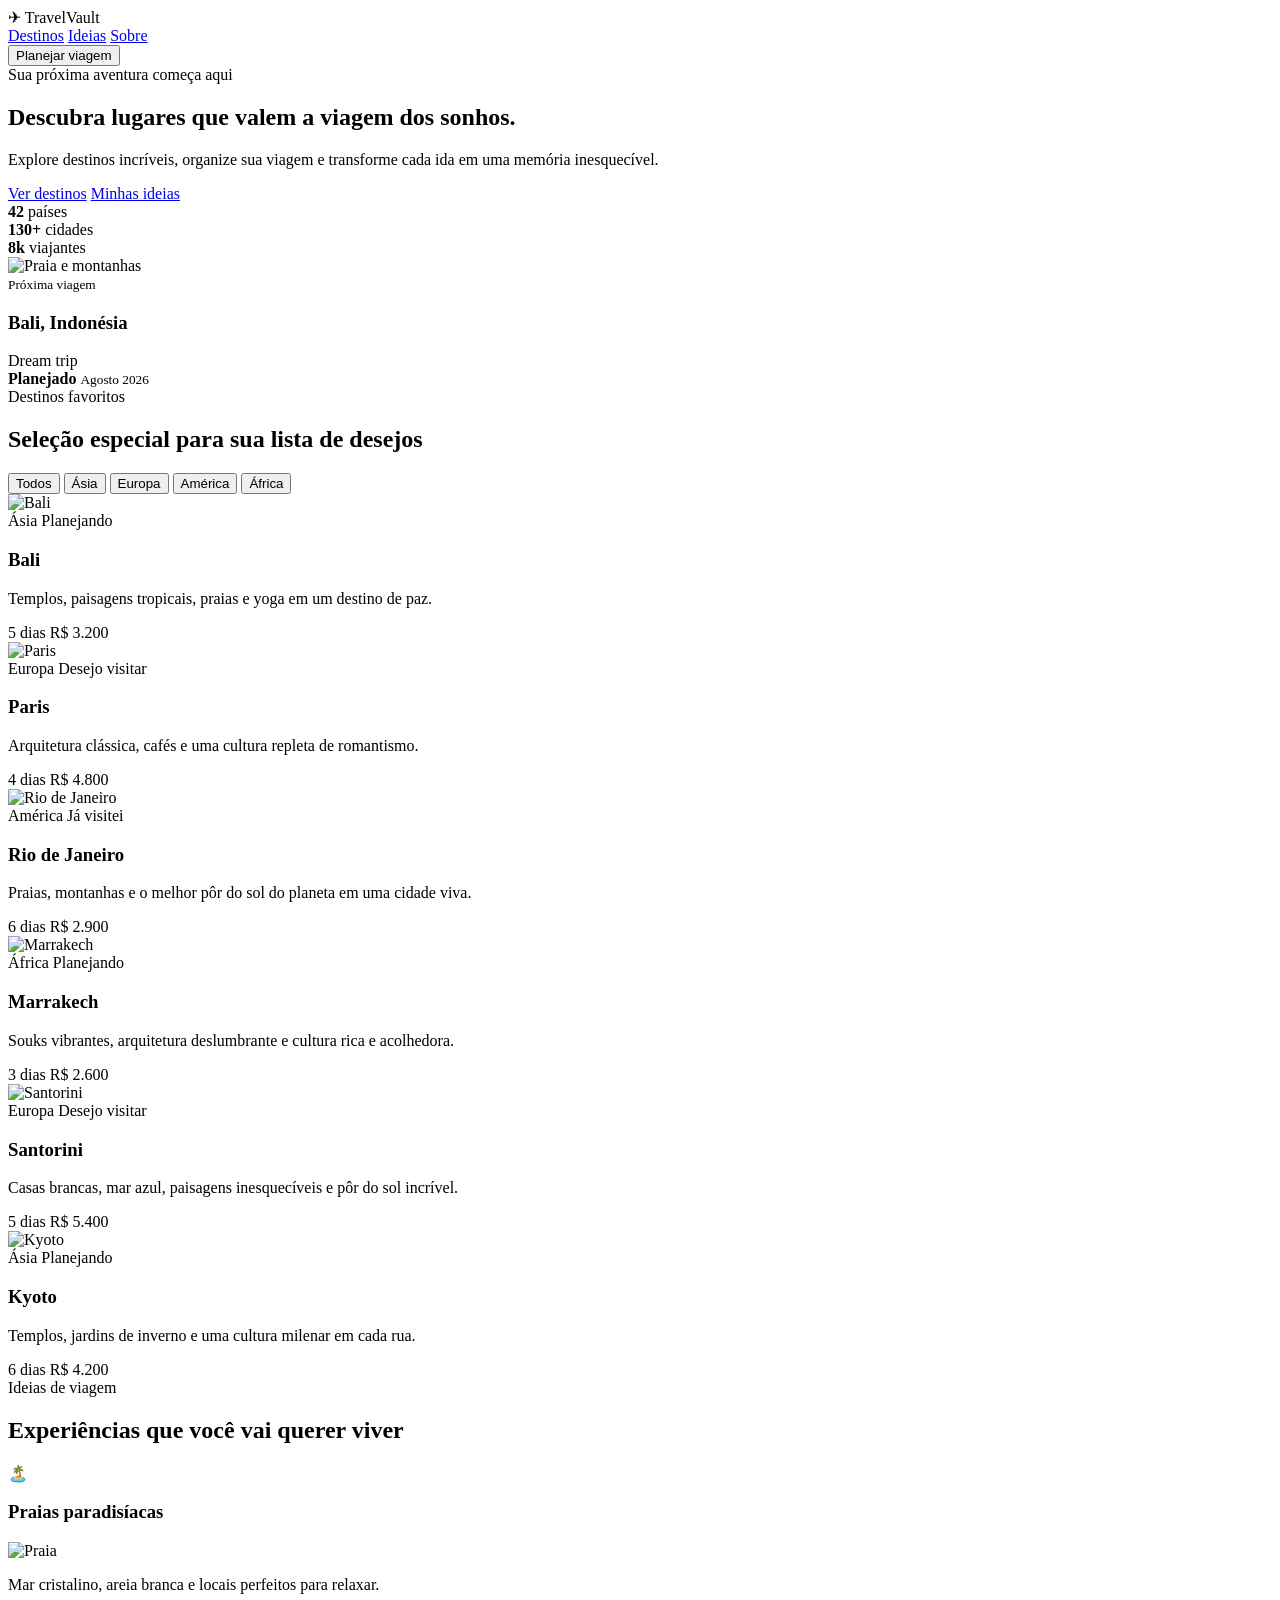
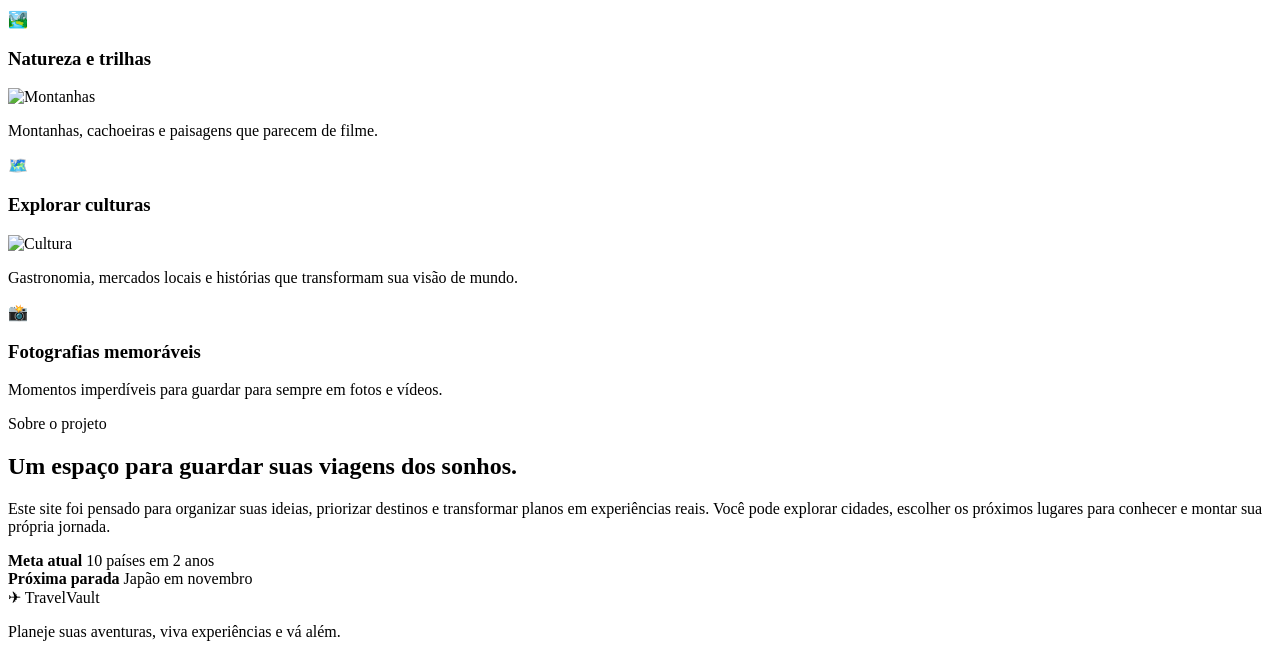
==== Site 2.0/index.html @ f5f11432 "estrutura incial do projeto" ====
<!DOCTYPE html>
<html lang="pt-BR">
  <head>
    <meta charset="UTF-8" />
    <meta name="viewport" content="width=device-width, initial-scale=1.0" />
    <title>Travel Vault</title>
    <meta
      name="description"
      content="Site de viagens para planejar destinos dos sonhos, itinerários e experiências incríveis."
    />
    <link rel="preconnect" href="https://fonts.googleapis.com" />
    <link rel="preconnect" href="https://fonts.gstatic.com" crossorigin />
    <link
      href="https://fonts.googleapis.com/css2?family=Poppins:wght@400;500;600;700;800&display=swap"
      rel="stylesheet"
    />
    <link rel="stylesheet" href="styles.css" />
  </head>
  <body>
    <header class="topbar">
      <div class="container nav">
        <div class="brand">
          <span class="brand-mark">✈</span>
          <span>TravelVault</span>
        </div>
        <nav class="menu">
          <a href="#destinos">Destinos</a>
          <a href="#ideias">Ideias</a>
          <a href="#sobre">Sobre</a>
        </nav>
        <button class="btn btn-primary">Planejar viagem</button>
      </div>
    </header>

    <main>
      <section class="hero">
        <div class="container hero-inner">
          <div class="hero-copy">
            <span class="eyebrow">Sua próxima aventura começa aqui</span>
            <h1>Descubra lugares que valem a viagem dos sonhos.</h1>
            <p>
              Explore destinos incríveis, organize sua viagem e transforme cada
              ida em uma memória inesquecível.
            </p>
            <div class="hero-actions">
              <a href="#destinos" class="btn btn-primary">Ver destinos</a>
              <a href="#ideias" class="btn btn-secondary">Minhas ideias</a>
            </div>

            <div class="stats">
              <div>
                <strong>42</strong>
                <span>países</span>
              </div>
              <div>
                <strong>130+</strong>
                <span>cidades</span>
              </div>
              <div>
                <strong>8k</strong>
                <span>viajantes</span>
              </div>
            </div>
          </div>

          <div class="hero-visual">
            <div class="trip-card highlight">
              <img
                src="https://images.unsplash.com/photo-1501785888041-af3ef285b470?auto=format&fit=crop&w=900&q=80"
                alt="Praia e montanhas"
              />
              <div class="trip-info">
                <div>
                  <small>Próxima viagem</small>
                  <h3>Bali, Indonésia</h3>
                </div>
                <span class="badge">Dream trip</span>
              </div>
            </div>
            <div class="floating-card">
              <span class="dot"></span>
              <div>
                <strong>Planejado</strong>
                <small>Agosto 2026</small>
              </div>
            </div>
          </div>
        </div>
      </section>

      <section class="section" id="destinos">
        <div class="container">
          <div class="section-head">
            <div>
              <span class="eyebrow">Destinos favoritos</span>
              <h2>Seleção especial para sua lista de desejos</h2>
            </div>
            <div class="filter-group" aria-label="Filtros de destinos">
              <button class="filter-btn active" data-filter="all">Todos</button>
              <button class="filter-btn" data-filter="asia">Ásia</button>
              <button class="filter-btn" data-filter="europa">Europa</button>
              <button class="filter-btn" data-filter="america">América</button>
              <button class="filter-btn" data-filter="africa">África</button>
            </div>
          </div>

          <div class="destinations-grid" id="destination-list">
            <article class="destination-card" data-category="asia">
              <img
                src="https://images.unsplash.com/photo-1493246507139-91e8fad9978e?auto=format&fit=crop&w=900&q=80"
                alt="Bali"
              />
              <div class="card-body">
                <div class="card-topline">
                  <span class="tag">Ásia</span>
                  <span class="status status-planning">Planejando</span>
                </div>
                <h3>Bali</h3>
                <p>Templos, paisagens tropicais, praias e yoga em um destino de paz.</p>
                <div class="meta-row">
                  <span>5 dias</span>
                  <span>R$ 3.200</span>
                </div>
              </div>
            </article>

            <article class="destination-card" data-category="europa">
              <img
                src="https://images.unsplash.com/photo-1505761671935-60eb3f24f0f3?auto=format&fit=crop&w=900&q=80"
                alt="Paris"
              />
              <div class="card-body">
                <div class="card-topline">
                  <span class="tag">Europa</span>
                  <span class="status status-wishlist">Desejo visitar</span>
                </div>
                <h3>Paris</h3>
                <p>Arquitetura clássica, cafés e uma cultura repleta de romantismo.</p>
                <div class="meta-row">
                  <span>4 dias</span>
                  <span>R$ 4.800</span>
                </div>
              </div>
            </article>

            <article class="destination-card" data-category="america">
              <img
                src="https://images.unsplash.com/photo-1502602898657-3e91760cbb34?auto=format&fit=crop&w=900&q=80"
                alt="Rio de Janeiro"
              />
              <div class="card-body">
                <div class="card-topline">
                  <span class="tag">América</span>
                  <span class="status status-visited">Já visitei</span>
                </div>
                <h3>Rio de Janeiro</h3>
                <p>Praias, montanhas e o melhor pôr do sol do planeta em uma cidade viva.</p>
                <div class="meta-row">
                  <span>6 dias</span>
                  <span>R$ 2.900</span>
                </div>
              </div>
            </article>

            <article class="destination-card" data-category="africa">
              <img
                src="https://images.unsplash.com/photo-1516026672322-bc52d61a55d5?auto=format&fit=crop&w=900&q=80"
                alt="Marrakech"
              />
              <div class="card-body">
                <div class="card-topline">
                  <span class="tag">África</span>
                  <span class="status status-planning">Planejando</span>
                </div>
                <h3>Marrakech</h3>
                <p>Souks vibrantes, arquitetura deslumbrante e cultura rica e acolhedora.</p>
                <div class="meta-row">
                  <span>3 dias</span>
                  <span>R$ 2.600</span>
                </div>
              </div>
            </article>

            <article class="destination-card" data-category="europa">
              <img
                src="https://images.unsplash.com/photo-1523906834658-6e24ef2386f9?auto=format&fit=crop&w=900&q=80"
                alt="Santorini"
              />
              <div class="card-body">
                <div class="card-topline">
                  <span class="tag">Europa</span>
                  <span class="status status-wishlist">Desejo visitar</span>
                </div>
                <h3>Santorini</h3>
                <p>Casas brancas, mar azul, paisagens inesquecíveis e pôr do sol incrível.</p>
                <div class="meta-row">
                  <span>5 dias</span>
                  <span>R$ 5.400</span>
                </div>
              </div>
            </article>

            <article class="destination-card" data-category="asia">
              <img
                src="https://images.unsplash.com/photo-1528164344705-47542687000d?auto=format&fit=crop&w=900&q=80"
                alt="Kyoto"
              />
              <div class="card-body">
                <div class="card-topline">
                  <span class="tag">Ásia</span>
                  <span class="status status-planning">Planejando</span>
                </div>
                <h3>Kyoto</h3>
                <p>Templos, jardins de inverno e uma cultura milenar em cada rua.</p>
                <div class="meta-row">
                  <span>6 dias</span>
                  <span>R$ 4.200</span>
                </div>
              </div>
            </article>
          </div>
        </div>
      </section>

      <section class="section ideas" id="ideias">
        <div class="container">
          <div class="section-head narrow">
            <div>
              <span class="eyebrow">Ideias de viagem</span>
              <h2>Experiências que você vai querer viver</h2>
            </div>
          </div>

          <div class="ideas-grid">
            <div class="idea-item">
              <div class="icon">🏝️</div>
              <h3>Praias paradisíacas</h3>
              <img src="https://images.unsplash.com/photo-1507525428034-b723cf961d3e?auto=format&fit=crop&w=900&q=80" alt="Praia" />
              <p>Mar cristalino, areia branca e locais perfeitos para relaxar.</p>
            </div>
            <div class="idea-item">
              <div class="icon">🏞️</div>
              <h3>Natureza e trilhas</h3>
              <img src="https://images.unsplash.com/photo-1501785888041-af3ef285b470?auto=format&fit=crop&w=900&q=80" alt="Montanhas" />
              <p>Montanhas, cachoeiras e paisagens que parecem de filme.</p>
            </div>
            <div class="idea-item">
              <div class="icon">🗺️</div>
              <h3>Explorar culturas</h3>
              <img src="https://images.unsplash.com/photo-1516321318412-f7f0c30b0d0b?auto=format&fit=crop&w=900&q=80" alt="Cultura" />
              <p>Gastronomia, mercados locais e histórias que transformam sua visão de mundo.</p>
            </div>
            <div class="idea-item">
              <div class="icon">📸</div>
              <h3>Fotografias memoráveis</h3>
              <p>Momentos imperdíveis para guardar para sempre em fotos e vídeos.</p>
            </div>
          </div>
        </div>
      </section>

      <section class="section about" id="sobre">
        <div class="container about-box">
          <div class="about-copy">
            <span class="eyebrow">Sobre o projeto</span>
            <h2>Um espaço para guardar suas viagens dos sonhos.</h2>
            <p>
              Este site foi pensado para organizar suas ideias, priorizar destinos e
              transformar planos em experiências reais. Você pode explorar cidades,
              escolher os próximos lugares para conhecer e montar sua própria jornada.
            </p>
          </div>
          <div class="about-panel">
            <div class="mini-card">
              <strong>Meta atual</strong>
              <span>10 países em 2 anos</span>
            </div>
            <div class="mini-card accent">
              <strong>Próxima parada</strong>
              <span>Japão em novembro</span>
            </div>
          </div>
        </div>
      </section>
    </main>

    <footer class="footer">
      <div class="container footer-inner">
        <div class="brand">
          <span class="brand-mark">✈</span>
          <span>TravelVault</span>
        </div>
        <p>Planeje suas aventuras, viva experiências e vá além.</p>
      </div>
    </footer>

    <script src="script.js"></script>
  </body>
</html>
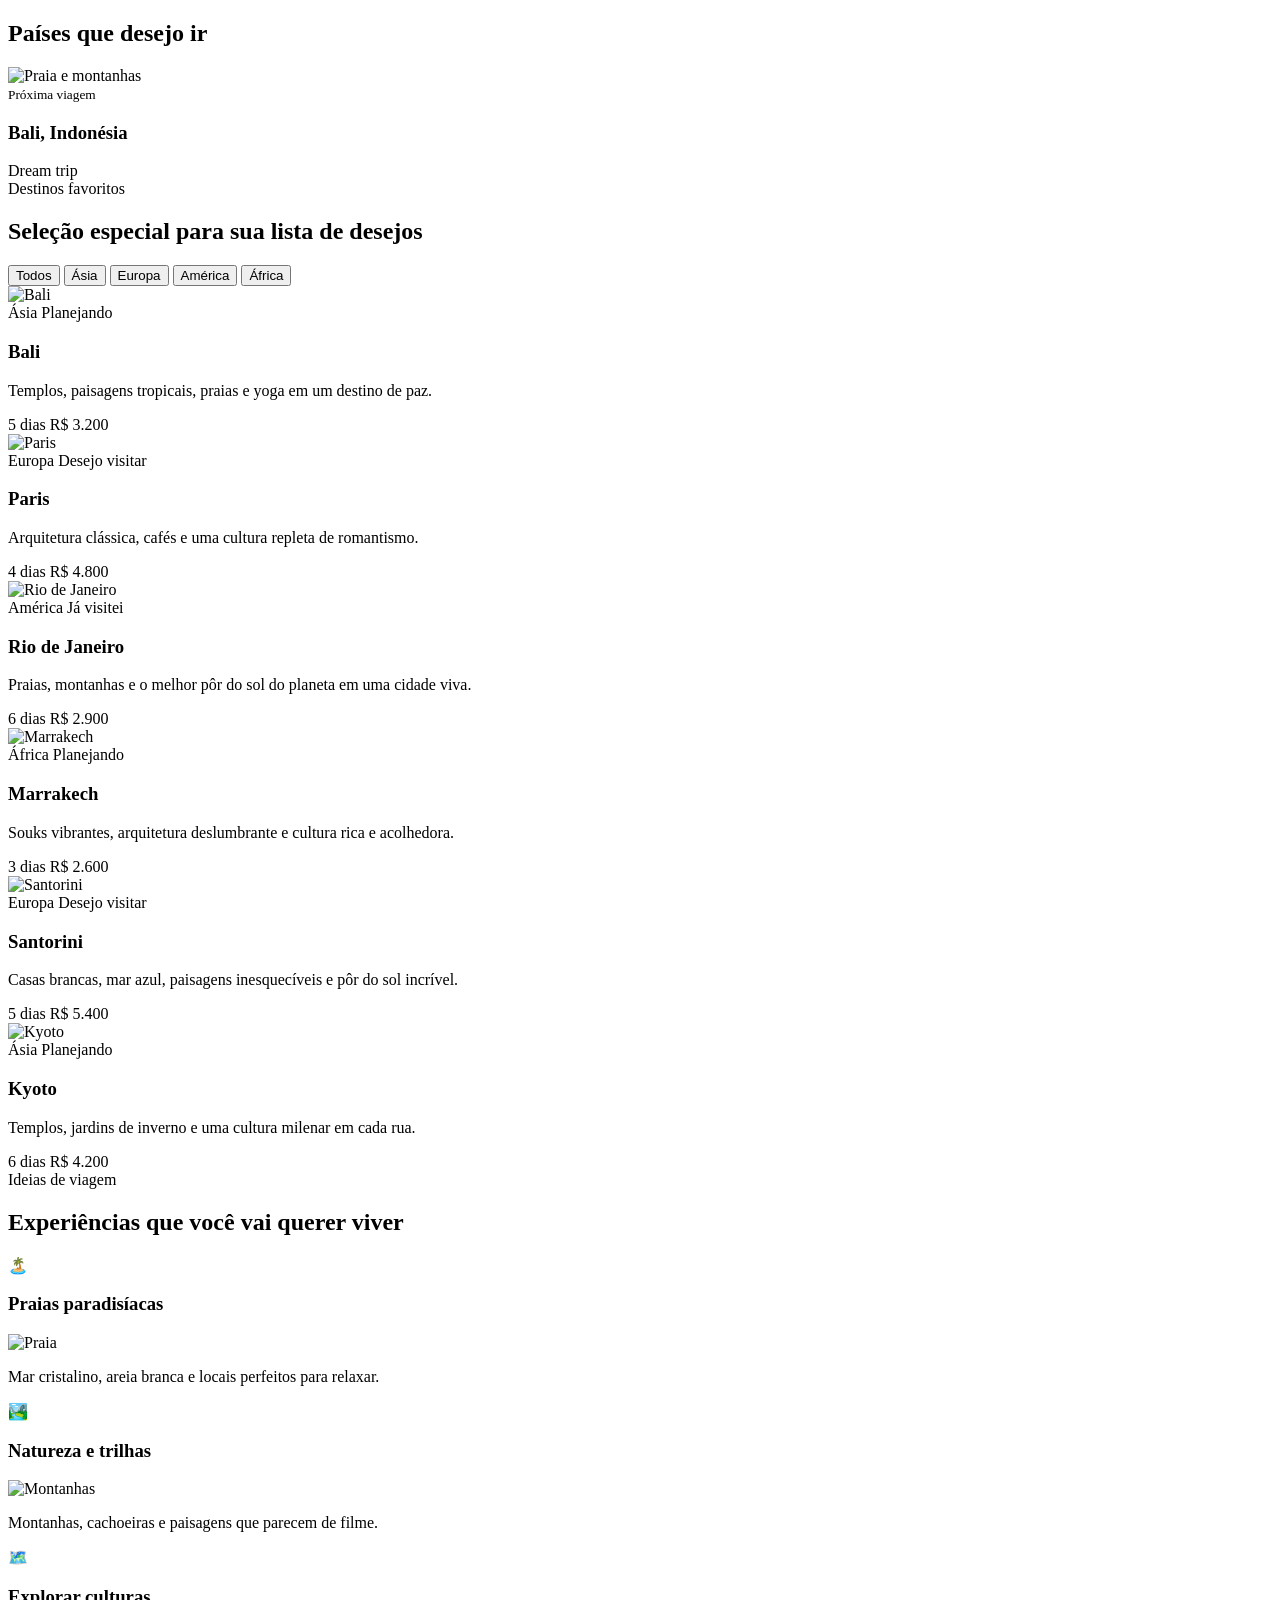
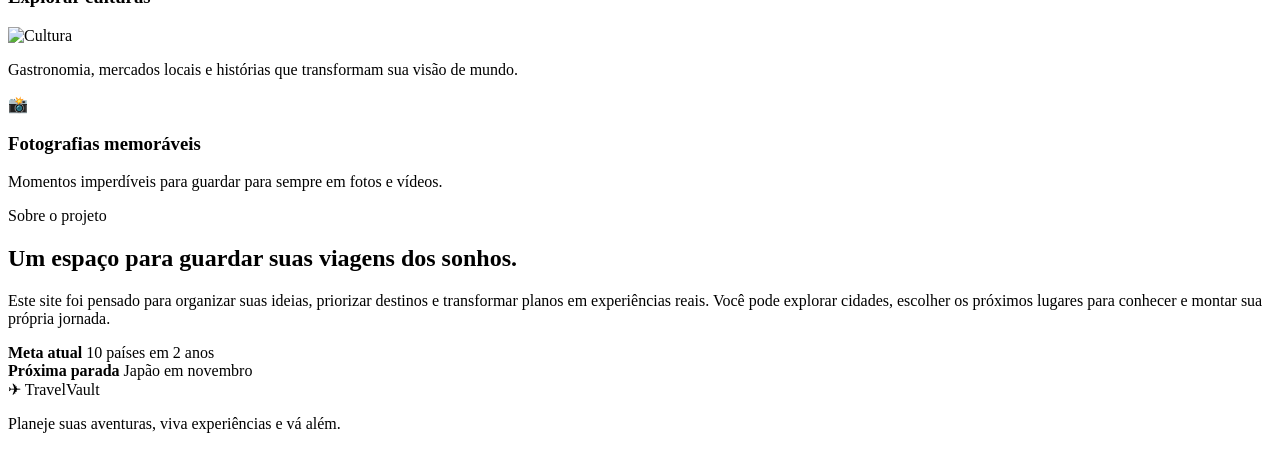
==== commit aefb8632: "envio" ====
--- a/Site 2.0/index.html
+++ b/Site 2.0/index.html
@@ -17,58 +17,26 @@
     <link rel="stylesheet" href="styles.css" />
   </head>
   <body>
-    <header class="topbar">
-      <div class="container nav">
-        <div class="brand">
-          <span class="brand-mark">✈</span>
-          <span>TravelVault</span>
-        </div>
-        <nav class="menu">
-          <a href="#destinos">Destinos</a>
-          <a href="#ideias">Ideias</a>
-          <a href="#sobre">Sobre</a>
-        </nav>
-        <button class="btn btn-primary">Planejar viagem</button>
-      </div>
-    </header>
+    
+
 
     <main>
       <section class="hero">
         <div class="container hero-inner">
-          <div class="hero-copy">
-            <span class="eyebrow">Sua próxima aventura começa aqui</span>
-            <h1>Descubra lugares que valem a viagem dos sonhos.</h1>
-            <p>
-              Explore destinos incríveis, organize sua viagem e transforme cada
-              ida em uma memória inesquecível.
-            </p>
-            <div class="hero-actions">
-              <a href="#destinos" class="btn btn-primary">Ver destinos</a>
-              <a href="#ideias" class="btn btn-secondary">Minhas ideias</a>
-            </div>
-
-            <div class="stats">
-              <div>
-                <strong>42</strong>
-                <span>países</span>
-              </div>
-              <div>
-                <strong>130+</strong>
-                <span>cidades</span>
-              </div>
-              <div>
-                <strong>8k</strong>
-                <span>viajantes</span>
-              </div>
-            </div>
-          </div>
-
-          <div class="hero-visual">
-            <div class="trip-card highlight">
-              <img
+          
+          <h1 class="hero-eyebrow">Países que desejo ir
+
+          </h1>
+
+            <div class="hero-visual">
+               <div class="trip-card highlight">
+               <div class="centralizar">
+               <img
                 src="https://images.unsplash.com/photo-1501785888041-af3ef285b470?auto=format&fit=crop&w=900&q=80"
+              
                 alt="Praia e montanhas"
-              />
+              /></div>
+              
               <div class="trip-info">
                 <div>
                   <small>Próxima viagem</small>
@@ -80,8 +48,7 @@
             <div class="floating-card">
               <span class="dot"></span>
               <div>
-                <strong>Planejado</strong>
-                <small>Agosto 2026</small>
+                
               </div>
             </div>
           </div>
